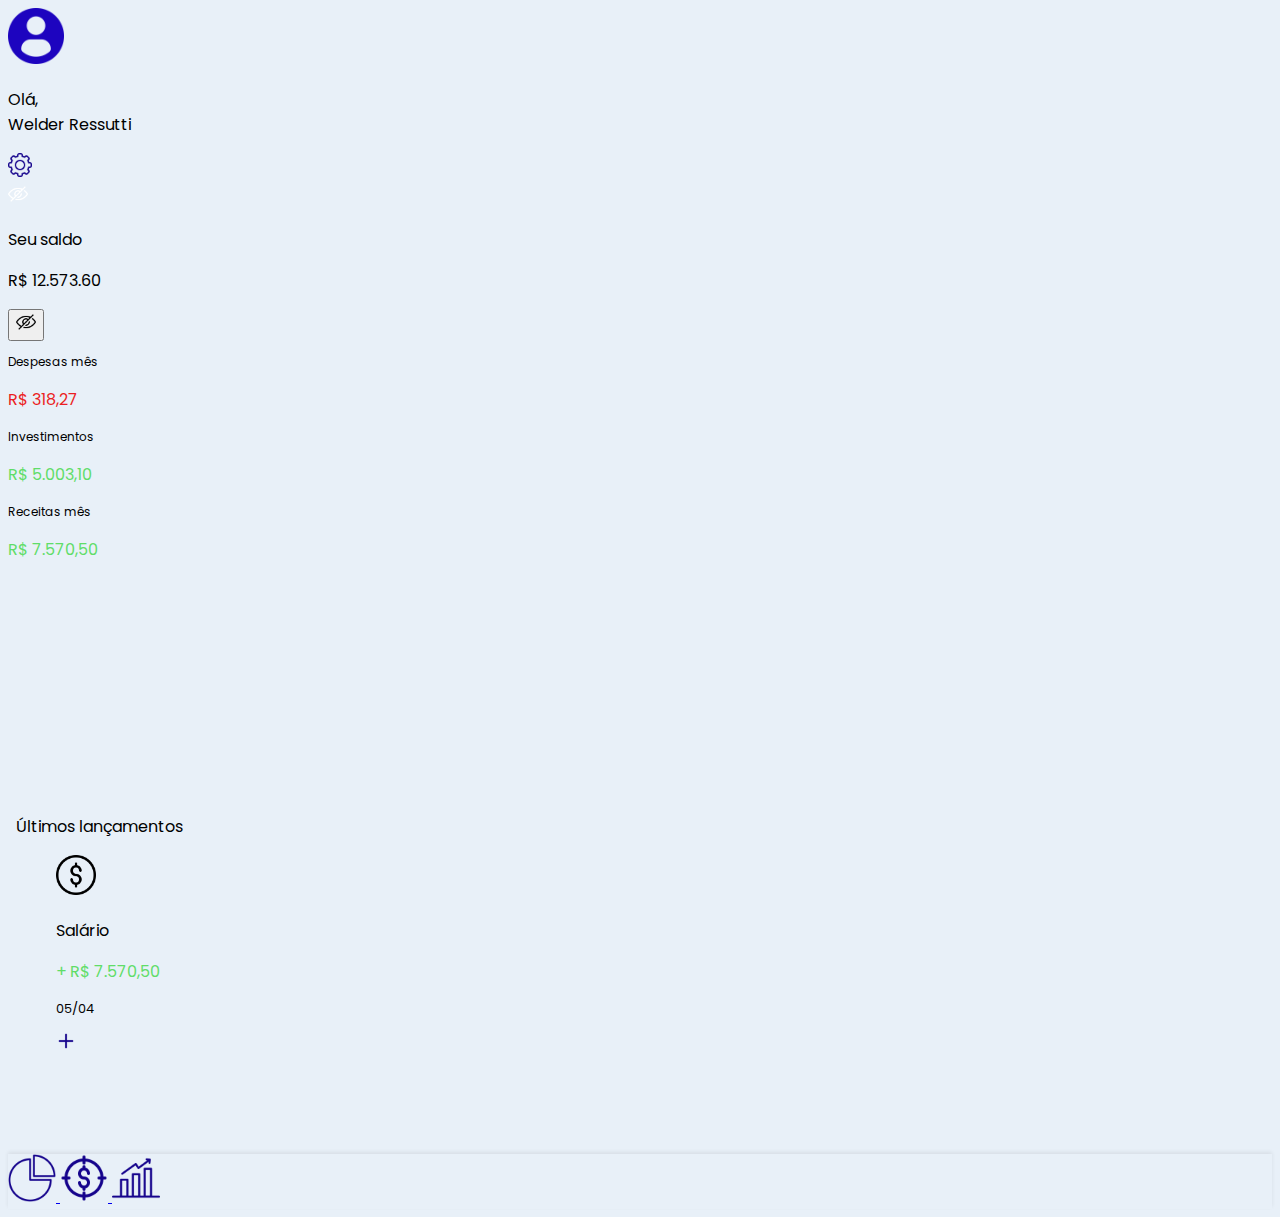
==== pages/main.html @ 06e028e5 "Footer ddedvelopment" ====
<!DOCTYPE html>
<html lang="pt-br">
<head>
    <meta charset="UTF-8">
    <meta name="viewport" content="width=device-width, initial-scale=1.0">
    <title>DeedsCash</title>
        
    <!-- Google Fonts -->
    <link rel="preconnect" href="https://fonts.googleapis.com">
    <link rel="preconnect" href="https://fonts.gstatic.com" crossorigin>
    <link href="https://fonts.googleapis.com/css2?family=Poppins:wght@100;200;300;400;500;600;700;800;900&display=swap"rel="stylesheet">
    
    <!-- Font Awesome -->
    <link rel="stylesheet" href="https://cdnjs.cloudflare.com/ajax/libs/font-awesome/6.4.0/css/all.min.css" integrity="sha512-iecdLmaskl7CVkqkXNQ/ZH/XLlvWZOJyj7Yy7tcenmpD1ypASozpmT/E0iPtmFIB46ZmdtAc9eNBvH0H/ZpiBw==" crossorigin="anonymous" referrerpolicy="no-referrer" />
    
    <!-- Bootstrap CSS -->
    <link href="https://cdn.jsdelivr.net/npm/bootstrap@5.3.0/dist/css/bootstrap.min.css" rel="stylesheet" integrity="sha384-9ndCyUaIbzAi2FUVXJi0CjmCapSmO7SnpJef0486qhLnuZ2cdeRhO02iuK6FUUVM" crossorigin="anonymous">

    <!-- My CSS -->
    <link rel="stylesheet" href="../css/root-classes.css">
    <link rel="stylesheet" href="../css/main-style.css">
</head>

<body class="bg-my-white-1">
    <header class="fixed-top bg-white p-4 rounded-bottom-4 shadow-sm">
        <section class="d-flex justify-content-between mb-3">
            <div class="d-flex align-items-center">
                <img class="me-2 profile-icon" src="../images/icons/profile.png" alt="Ícone de perfil">

                <p class="m-0 fw-medium">Olá, <br>Welder Ressutti</p>
            </div>

            <div>
                <img class="settings-icon" src="../images/icons/settings.png" alt="Ícone de configurações">
            </div>
        </section>

        <section class="d-flex justify-content-center align-items-center mb-3">
            <img class="hide-icon" src="../images/icons/hide-invisible.png" alt="Ícone para esconder valores (invisível)">

            <div class="mx-2 text-center">
                <p class="m-0 lh-sm opacity-50">Seu saldo</p>
                <p class="m-0 lh-sm fs-1 fw-semibold">R$ 12.573.60</p>
            </div>

            <button class="btn btn-link mt-3 p-0 border-0">
                <img class="hide-icon" src="../images/icons/hide.png" alt="Ícone para esconder valores">
            </button>
        </section>

        <section class="d-flex justify-content-evenly">
            <div class="container p-0 text-center">
                <p class="summary-size m-0 fw-medium">Despesas mês</p>
                <p class="m-0 fw-medium txt-my-red-1">R$ 318,27</p>
            </div>

            <div class="container p-0 border-start border-end text-center">
                <p class="summary-size m-0 fw-medium">Investimentos</p>
                <p class="m-0 fw-medium txt-my-green-1">R$ 5.003,10</p>
            </div>

            <div class="container p-0 text-center">
                <p class="summary-size m-0 fw-medium">Receitas mês</p>
                <p class="m-0 fw-medium txt-my-green-1">R$ 7.570,50</p>
            </div>
        </section>
    </header>

    <main class="main-margin">
        <p class="m-0 opacity-50">Últimos lançamentos</p>

        <ul class="list-group bg-white px-3 shadow-sm">
            <li>
                <div class="d-flex justify-content-between py-3 border-bottom">
                    <div class="d-flex align-items-center">
                        <img class="me-3 expenses-icons" src="../images/icons/dollar.png" alt="Ícone de cifrão">

                        <div>
                            <p class="m-0 fw-medium lh-sm">Salário</p>
                            <p class="m-0 fw-medium lh-sm txt-my-green-1">+ R$ 7.570,50</p>
                        </div>
                    </div>

                    <div class="d-flex align-items-center container-add-icon">
                        <p class="m-0 fw-light">05/04</p>
                        <img class="ms-4" src="../images/icons/add.png" alt="Ícone de adicionar">
                    </div>
                </div>
            </li>
        </ul>
    </main>

    <footer>
        <nav class="fixed-bottom navbar justify-content-evenly p-3 bg-white rounded-top-4">
            <a href="#">
                <img class="nav-icons" src="../images/icons/pie-chart.png" alt="Ícone de despesa financeira">
            </a>

            <a href="#">
                <img class="nav-icons" src="../images/icons/target.png" alt="Ícone de objetivo financeiro">
            </a>

            <a href="#">
                <img class="nav-icons" src="../images/icons/statistic.png" alt="Ícone de investimento">
            </a>
        </nav>
    </footer>

    <!-- JS Bootstrap -->
    <script src="https://cdn.jsdelivr.net/npm/bootstrap@5.3.0/dist/js/bootstrap.bundle.min.js" integrity="sha384-geWF76RCwLtnZ8qwWowPQNguL3RmwHVBC9FhGdlKrxdiJJigb/j/68SIy3Te4Bkz" crossorigin="anonymous"></script>
</body>
</html>
---- css/root-classes.css ----
* {
    font-family: 'Poppins', sans-serif;
    list-style-type: none;
}

:root {
    --blue-1: #15038C;
    --blue-2: #1D04BF;
    --blue-3: #2E34A6;
    --blue-4: #04D9D9;
    --grey-1: #CEE1F2;
    --white-1: #E8F0F8;
    --red-1: #EB1E23;
    --green-1: #60DD68;
}

.bg-my-blue-1 {
    background-color: var(--blue-1);
}

.bg-my-blue-2 {
    background-color: var(--blue-2);
}

.bg-my-blue-3 {
    background-color: var(--blue-3);
}

.bg-my-blue-4 {
    background-color: var(--blue-4);
}

.bg-my-grey-1 {
    background-color: var(--grey-1);
}

.bg-my-white-1 {
    background-color: var(--white-1);
}

.txt-my-blue-1 {
    color: var(--blue-1);
}

.txt-my-blue-2 {
    color: var(--blue-2);
}

.txt-my-blue-3 {
    color: var(--blue-3);
}

.txt-my-blue-4 {
    color: var(--blue-4);
}

.txt-my-grey-1 {
    color: var(--grey-1);;
}

.txt-my-white-1 {
    color: var(--white-1);
}

.txt-my-red-1 {
    color: var(--red-1);
}

.txt-my-green-1 {
    color: var(--green-1);
}

.border-my-blue-3 {
    border-color: var(--blue-3);
}
---- css/main-style.css ----
.profile-icon {
    width: 3.5rem;
}

.settings-icon {
    width: 1.5rem;
}

.hide-icon {
    width: 1.25rem;
}

.summary-size {
    font-size: .75rem;
}

.main-margin {
    margin: 15.75rem .5rem 6rem;
}

.expenses-icons {
    width: 2.5rem;
}

.container-add-icon > p {
    font-size: .8rem;
}

.container-add-icon > img {
    width: 1.25rem;
}

footer > nav {
    box-shadow: 0 -0.125rem .25rem rgba(0,0,0,.075);
}

.nav-icons {
    width: 3rem;
}
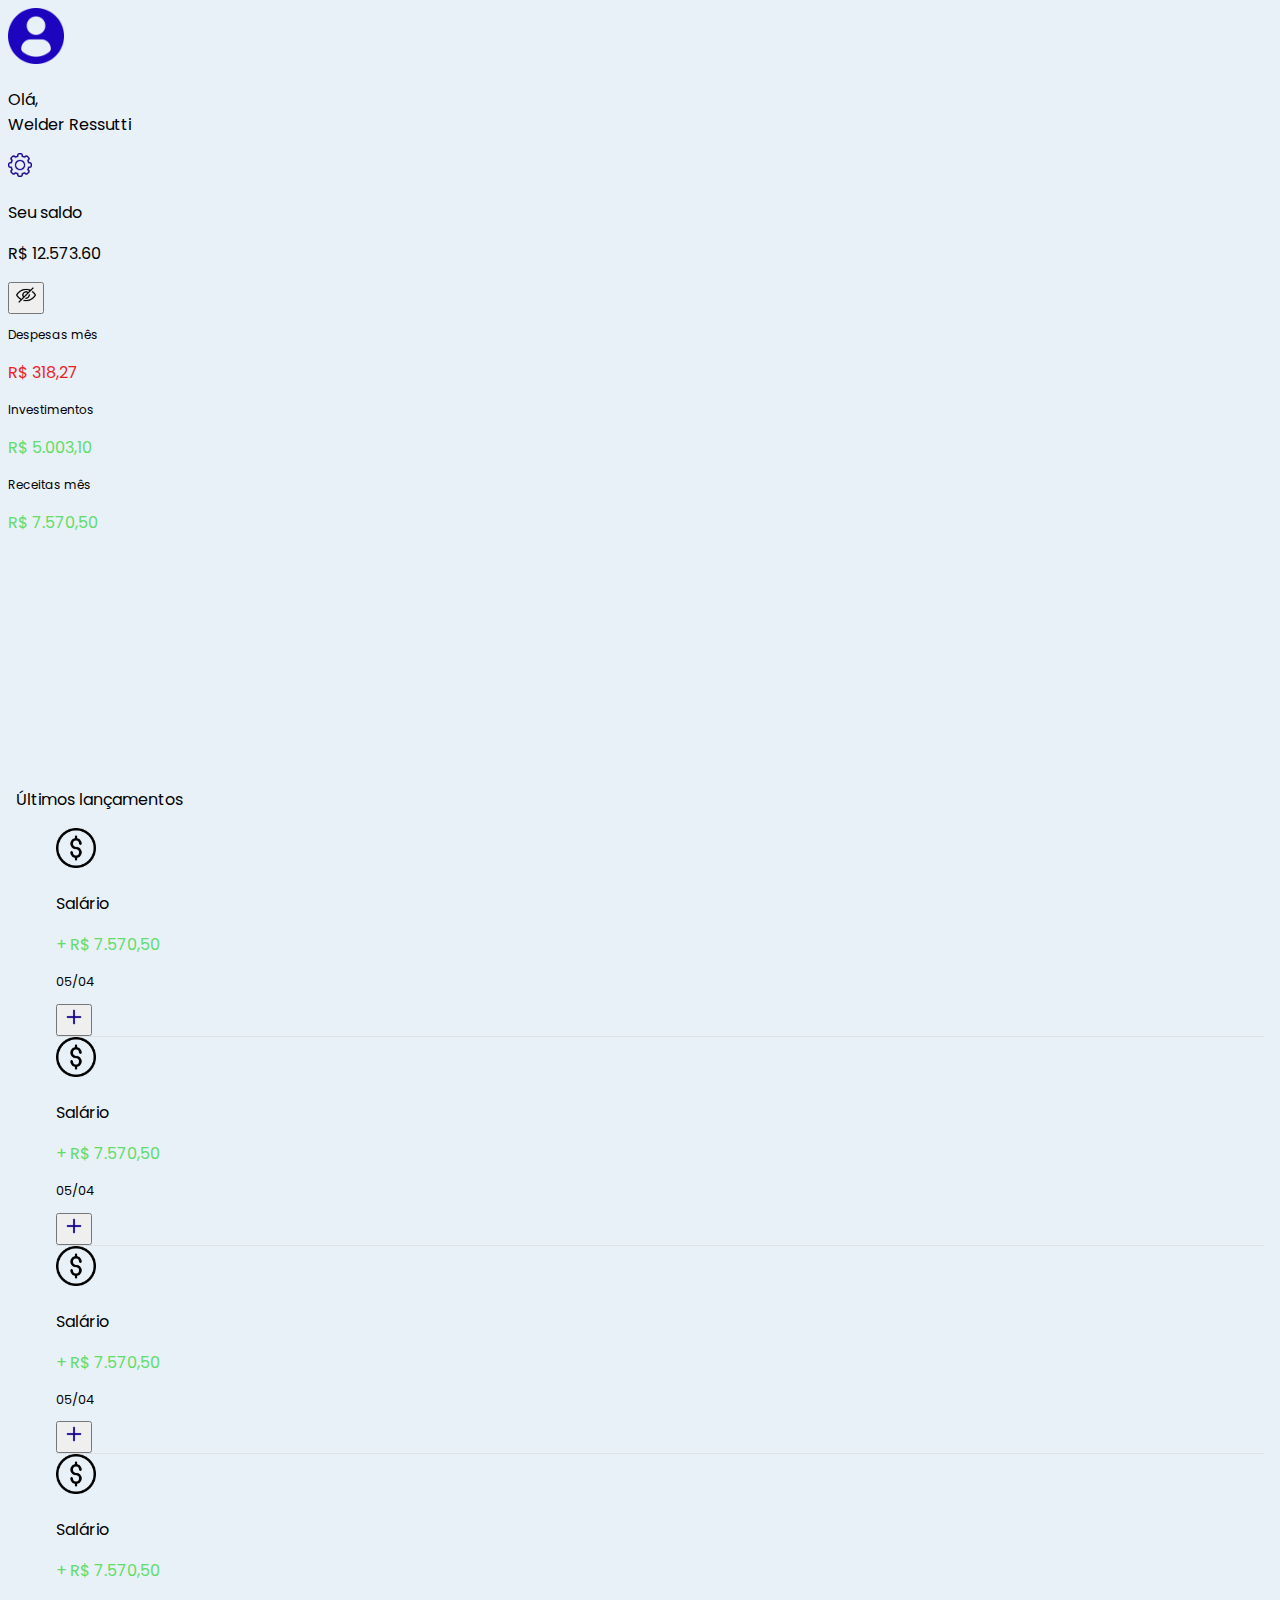
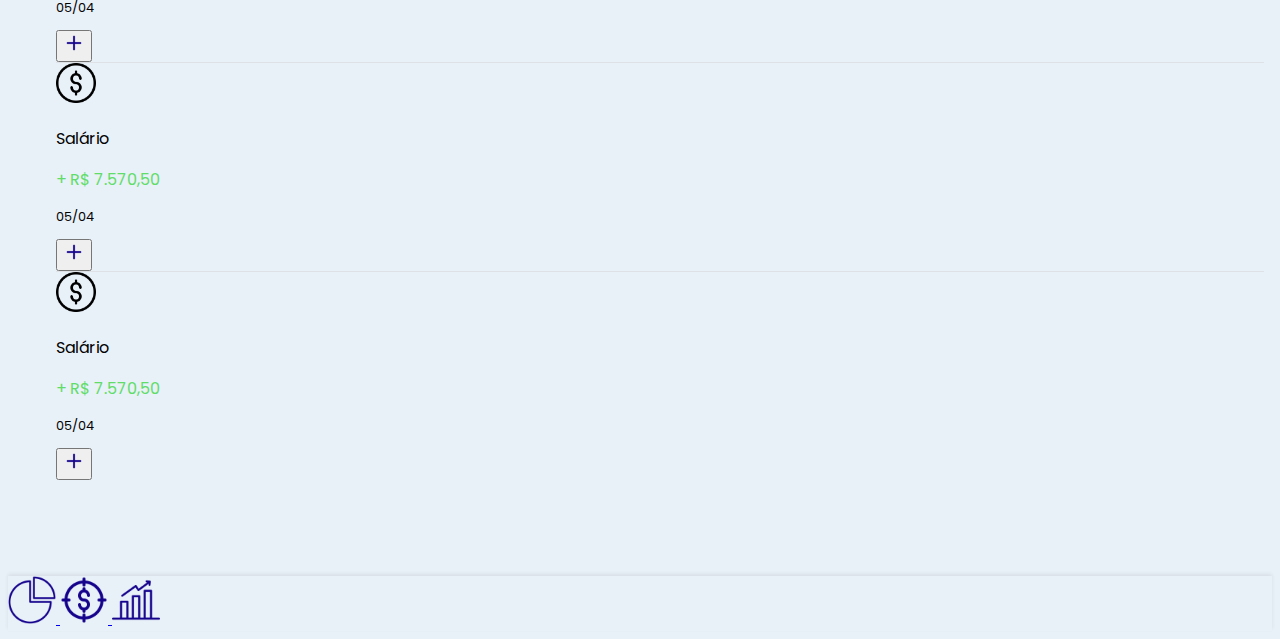
==== commit 40406e82: "Main page done" ====
--- a/pages/main.html
+++ b/pages/main.html
@@ -31,12 +31,14 @@
             </div>
 
             <div>
-                <img class="settings-icon" src="../images/icons/settings.png" alt="Ícone de configurações">
+                <a href="#">
+                    <img class="settings-icon" src="../images/icons/settings.png" alt="Ícone de configurações">
+                </a>
             </div>
         </section>
 
         <section class="d-flex justify-content-center align-items-center mb-3">
-            <img class="hide-icon" src="../images/icons/hide-invisible.png" alt="Ícone para esconder valores (invisível)">
+            <div class="invisible-div"></div>
 
             <div class="mx-2 text-center">
                 <p class="m-0 lh-sm opacity-50">Seu saldo</p>
@@ -70,20 +72,128 @@
         <p class="m-0 opacity-50">Últimos lançamentos</p>
 
         <ul class="list-group bg-white px-3 shadow-sm">
-            <li>
-                <div class="d-flex justify-content-between py-3 border-bottom">
-                    <div class="d-flex align-items-center">
-                        <img class="me-3 expenses-icons" src="../images/icons/dollar.png" alt="Ícone de cifrão">
-
-                        <div>
-                            <p class="m-0 fw-medium lh-sm">Salário</p>
-                            <p class="m-0 fw-medium lh-sm txt-my-green-1">+ R$ 7.570,50</p>
-                        </div>
-                    </div>
-
-                    <div class="d-flex align-items-center container-add-icon">
-                        <p class="m-0 fw-light">05/04</p>
-                        <img class="ms-4" src="../images/icons/add.png" alt="Ícone de adicionar">
+            <li class="expenses-border-bottom">
+                <div class="d-flex justify-content-between py-3">
+                    <div class="d-flex align-items-center">
+                        <img class="me-3 expenses-icons" src="../images/icons/dollar.png" alt="Ícone de cifrão">
+
+                        <div>
+                            <p class="m-0 fw-medium lh-sm">Salário</p>
+                            <p class="m-0 fw-medium lh-sm txt-my-green-1">+ R$ 7.570,50</p>
+                        </div>
+                    </div>
+
+                    <div class="d-flex align-items-center">
+                        <p class="m-0 fw-light date-font-size">05/04</p>
+
+                        <button class="btn btn-link p-0 border-0">
+                            <img class="ms-4 plus-icon" src="../images/icons/add.png" alt="Ícone de adicionar">
+                        </button>
+                    </div>
+                </div>
+            </li>
+
+            <li class="expenses-border-bottom">
+                <div class="d-flex justify-content-between py-3">
+                    <div class="d-flex align-items-center">
+                        <img class="me-3 expenses-icons" src="../images/icons/dollar.png" alt="Ícone de cifrão">
+
+                        <div>
+                            <p class="m-0 fw-medium lh-sm">Salário</p>
+                            <p class="m-0 fw-medium lh-sm txt-my-green-1">+ R$ 7.570,50</p>
+                        </div>
+                    </div>
+
+                    <div class="d-flex align-items-center">
+                        <p class="m-0 fw-light date-font-size">05/04</p>
+
+                        <button class="btn btn-link p-0 border-0">
+                            <img class="ms-4 plus-icon" src="../images/icons/add.png" alt="Ícone de adicionar">
+                        </button>
+                    </div>
+                </div>
+            </li>
+
+            <li class="expenses-border-bottom">
+                <div class="d-flex justify-content-between py-3">
+                    <div class="d-flex align-items-center">
+                        <img class="me-3 expenses-icons" src="../images/icons/dollar.png" alt="Ícone de cifrão">
+
+                        <div>
+                            <p class="m-0 fw-medium lh-sm">Salário</p>
+                            <p class="m-0 fw-medium lh-sm txt-my-green-1">+ R$ 7.570,50</p>
+                        </div>
+                    </div>
+
+                    <div class="d-flex align-items-center">
+                        <p class="m-0 fw-light date-font-size">05/04</p>
+
+                        <button class="btn btn-link p-0 border-0">
+                            <img class="ms-4 plus-icon" src="../images/icons/add.png" alt="Ícone de adicionar">
+                        </button>
+                    </div>
+                </div>
+            </li>
+
+            <li class="expenses-border-bottom">
+                <div class="d-flex justify-content-between py-3">
+                    <div class="d-flex align-items-center">
+                        <img class="me-3 expenses-icons" src="../images/icons/dollar.png" alt="Ícone de cifrão">
+
+                        <div>
+                            <p class="m-0 fw-medium lh-sm">Salário</p>
+                            <p class="m-0 fw-medium lh-sm txt-my-green-1">+ R$ 7.570,50</p>
+                        </div>
+                    </div>
+
+                    <div class="d-flex align-items-center">
+                        <p class="m-0 fw-light date-font-size">05/04</p>
+
+                        <button class="btn btn-link p-0 border-0">
+                            <img class="ms-4 plus-icon" src="../images/icons/add.png" alt="Ícone de adicionar">
+                        </button>
+                    </div>
+                </div>
+            </li>
+
+            <li class="expenses-border-bottom">
+                <div class="d-flex justify-content-between py-3">
+                    <div class="d-flex align-items-center">
+                        <img class="me-3 expenses-icons" src="../images/icons/dollar.png" alt="Ícone de cifrão">
+
+                        <div>
+                            <p class="m-0 fw-medium lh-sm">Salário</p>
+                            <p class="m-0 fw-medium lh-sm txt-my-green-1">+ R$ 7.570,50</p>
+                        </div>
+                    </div>
+
+                    <div class="d-flex align-items-center">
+                        <p class="m-0 fw-light date-font-size">05/04</p>
+
+                        <button class="btn btn-link p-0 border-0">
+                            <img class="ms-4 plus-icon" src="../images/icons/add.png" alt="Ícone de adicionar">
+                        </button>
+                    </div>
+                </div>
+            </li>
+
+            <li class="expenses-border-bottom">
+                <div class="d-flex justify-content-between py-3">
+                    <div class="d-flex align-items-center">
+                        <img class="me-3 expenses-icons" src="../images/icons/dollar.png" alt="Ícone de cifrão">
+
+                        <div>
+                            <p class="m-0 fw-medium lh-sm">Salário</p>
+                            <p class="m-0 fw-medium lh-sm txt-my-green-1">+ R$ 7.570,50</p>
+                        </div>
+                    </div>
+
+                    <div class="d-flex align-items-center">
+                        <p class="m-0 fw-light date-font-size">05/04</p>
+
+                        <button class="btn btn-link p-0 border-0">
+                            <img class="ms-4 plus-icon" src="../images/icons/add.png" alt="Ícone de adicionar">
+                        </button>
                     </div>
                 </div>
             </li>
--- a/css/main-style.css
+++ b/css/main-style.css
@@ -6,6 +6,7 @@
     width: 1.5rem;
 }
 
+.invisible-div,
 .hide-icon {
     width: 1.25rem;
 }
@@ -22,12 +23,20 @@
     width: 2.5rem;
 }
 
-.container-add-icon > p {
+.date-font-size {
     font-size: .8rem;
 }
 
-.container-add-icon > img {
+.plus-icon {
     width: 1.25rem;
+}
+
+.expenses-border-bottom {
+    border-bottom: rgb(222, 226, 230) solid 0.042rem;
+}
+
+.expenses-border-bottom:last-child {
+    border-bottom: none;
 }
 
 footer > nav {
@@ -37,3 +46,11 @@
 .nav-icons {
     width: 3rem;
 }
+
+.settings-icon:hover,
+.hide-icon:hover,
+.plus-icon:hover,
+.nav-icons:hover {
+    transform: scale(1.25);
+    transition: 0.5s;
+}
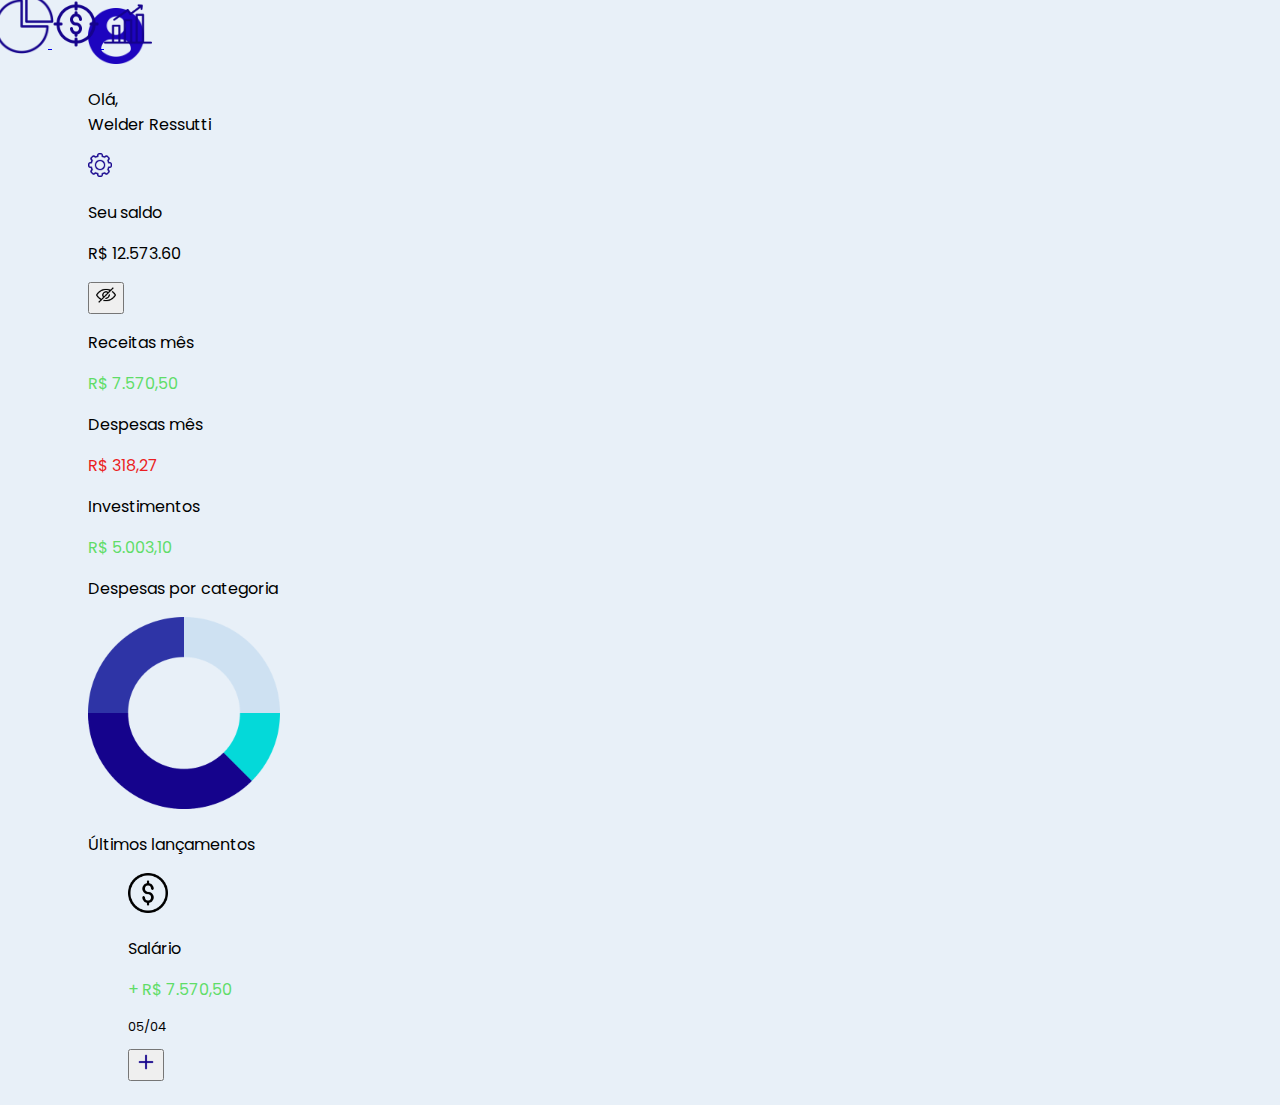
==== commit ee71757f: "Desktop layout of main page" ====
--- a/pages/main.html
+++ b/pages/main.html
@@ -22,199 +22,296 @@
 </head>
 
 <body class="bg-my-white-1">
-    <header class="fixed-top bg-white p-4 rounded-bottom-4 shadow-sm">
-        <section class="d-flex justify-content-between mb-3">
-            <div class="d-flex align-items-center">
-                <img class="me-2 profile-icon" src="../images/icons/profile.png" alt="Ícone de perfil">
-
-                <p class="m-0 fw-medium">Olá, <br>Welder Ressutti</p>
-            </div>
-
-            <div>
-                <a href="#">
-                    <img class="settings-icon" src="../images/icons/settings.png" alt="Ícone de configurações">
-                </a>
-            </div>
+    <div class="mobile-layout">
+        <header class="fixed-top bg-white p-4 rounded-bottom-4 shadow-sm">
+            <section class="d-flex justify-content-between mb-3">
+                <div class="d-flex align-items-center">
+                    <img class="me-2 profile-icon" src="../images/icons/profile.png" alt="Ícone de perfil">
+                    <p class="m-0 fw-medium">Olá, <br>Welder Ressutti</p>
+                </div>
+                <div>
+                    <a href="#">
+                        <img class="settings-icon" src="../images/icons/settings.png" alt="Ícone de configurações">
+                    </a>
+                </div>
+            </section>
+            <section class="d-flex justify-content-center align-items-center mb-3">
+                <div class="invisible-div"></div>
+                <div class="mx-2 text-center">
+                    <p class="m-0 lh-sm opacity-50">Seu saldo</p>
+                    <p class="m-0 lh-sm fs-1 fw-semibold">R$ 12.573.60</p>
+                </div>
+                <button class="btn btn-link mt-3 p-0 border-0">
+                    <img class="hide-icon" src="../images/icons/hide.png" alt="Ícone para esconder valores">
+                </button>
+            </section>
+            <section class="d-flex justify-content-evenly">
+                <div class="container p-0 text-center">
+                    <p class="summary-size m-0 fw-medium">Despesas mês</p>
+                    <p class="m-0 fw-medium txt-my-red-1">R$ 318,27</p>
+                </div>
+                <div class="container p-0 border-start border-end text-center">
+                    <p class="summary-size m-0 fw-medium">Investimentos</p>
+                    <p class="m-0 fw-medium txt-my-green-1">R$ 5.003,10</p>
+                </div>
+                <div class="container p-0 text-center">
+                    <p class="summary-size m-0 fw-medium">Receitas mês</p>
+                    <p class="m-0 fw-medium txt-my-green-1">R$ 7.570,50</p>
+                </div>
+            </section>
+        </header>
+
+        <main class="main-margin">
+            <p class="m-0 opacity-50">Últimos lançamentos</p>
+            <ul class="list-group bg-white px-3 shadow-sm">
+                <li class="expenses-border-bottom">
+                    <div class="d-flex justify-content-between py-3">
+                        <div class="d-flex align-items-center">
+                            <img class="me-3 expenses-icons" src="../images/icons/dollar.png" alt="Ícone de cifrão">
+                            <div>
+                                <p class="m-0 fw-medium lh-sm">Salário</p>
+                                <p class="m-0 fw-medium lh-sm txt-my-green-1">+ R$ 7.570,50</p>
+                            </div>
+                        </div>
+                        <div class="d-flex align-items-center">
+                            <p class="m-0 fw-light date-font-size">05/04</p>
+                            <button class="btn btn-link p-0 border-0">
+                                <img class="ms-4 plus-icon" src="../images/icons/add.png" alt="Ícone de adicionar">
+                            </button>
+                        </div>
+                    </div>
+                </li>
+                <li class="expenses-border-bottom">
+                    <div class="d-flex justify-content-between py-3">
+                        <div class="d-flex align-items-center">
+                            <img class="me-3 expenses-icons" src="../images/icons/bag.png" alt="Ícone de cifrão">
+                            <div>
+                                <p class="m-0 fw-medium lh-sm">Mercado</p>
+                                <p class="m-0 fw-medium lh-sm txt-my-red-1">- R$ 318,27</p>
+                            </div>
+                        </div>
+                        <div class="d-flex align-items-center">
+                            <p class="m-0 fw-light date-font-size">02/04</p>
+                            <button class="btn btn-link p-0 border-0">
+                                <img class="ms-4 plus-icon" src="../images/icons/add.png" alt="Ícone de adicionar">
+                            </button>
+                        </div>
+                    </div>
+                </li>
+                <li class="expenses-border-bottom">
+                    <div class="d-flex justify-content-between py-3">
+                        <div class="d-flex align-items-center">
+                            <img class="me-3 expenses-icons" src="../images/icons/aid.png" alt="Ícone de cifrão">
+                            <div>
+                                <p class="m-0 fw-medium lh-sm">Farmácia</p>
+                                <p class="m-0 fw-medium lh-sm txt-my-red-1">- R$ 214,88</p>
+                            </div>
+                        </div>
+                        <div class="d-flex align-items-center">
+                            <p class="m-0 fw-light date-font-size">28/03</p>
+                            <button class="btn btn-link p-0 border-0">
+                                <img class="ms-4 plus-icon" src="../images/icons/add.png" alt="Ícone de adicionar">
+                            </button>
+                        </div>
+                    </div>
+                </li>
+                <li class="expenses-border-bottom">
+                    <div class="d-flex justify-content-between py-3">
+                        <div class="d-flex align-items-center">
+                            <img class="me-3 expenses-icons" src="../images/icons/gas.png" alt="Ícone de cifrão">
+                            <div>
+                                <p class="m-0 fw-medium lh-sm">Gasolina</p>
+                                <p class="m-0 fw-medium lh-sm txt-my-red-1">- R$ 200,00</p>
+                            </div>
+                        </div>
+                        <div class="d-flex align-items-center">
+                            <p class="m-0 fw-light date-font-size">28/03</p>
+                            <button class="btn btn-link p-0 border-0">
+                                <img class="ms-4 plus-icon" src="../images/icons/add.png" alt="Ícone de adicionar">
+                            </button>
+                        </div>
+                    </div>
+                </li>
+                <li class="expenses-border-bottom">
+                    <div class="d-flex justify-content-between py-3">
+                        <div class="d-flex align-items-center">
+                            <img class="me-3 expenses-icons" src="../images/icons/dollar.png" alt="Ícone de cifrão">
+                            <div>
+                                <p class="m-0 fw-medium lh-sm">Salário</p>
+                                <p class="m-0 fw-medium lh-sm txt-my-green-1">+ R$ 7.570,50</p>
+                            </div>
+                        </div>
+                        <div class="d-flex align-items-center">
+                            <p class="m-0 fw-light date-font-size">05/03</p>
+                            <button class="btn btn-link p-0 border-0">
+                                <img class="ms-4 plus-icon" src="../images/icons/add.png" alt="Ícone de adicionar">
+                            </button>
+                        </div>
+                    </div>
+                </li>
+                <li class="expenses-border-bottom">
+                    <div class="d-flex justify-content-between py-3">
+                        <div class="d-flex align-items-center">
+                            <img class="me-3 expenses-icons" src="../images/icons/bag.png" alt="Ícone de cifrão">
+                            <div>
+                                <p class="m-0 fw-medium lh-sm">Mercado</p>
+                                <p class="m-0 fw-medium lh-sm txt-my-red-1">- R$ 318,27</p>
+                            </div>
+                        </div>
+                        <div class="d-flex align-items-center">
+                            <p class="m-0 fw-light date-font-size">02/03</p>
+                            <button class="btn btn-link p-0 border-0">
+                                <img class="ms-4 plus-icon" src="../images/icons/add.png" alt="Ícone de adicionar">
+                            </button>
+                        </div>
+                    </div>
+                </li>
+                <li class="expenses-border-bottom">
+                    <div class="d-flex justify-content-between py-3">
+                        <div class="d-flex align-items-center">
+                            <img class="me-3 expenses-icons" src="../images/icons/aid.png" alt="Ícone de cifrão">
+                            <div>
+                                <p class="m-0 fw-medium lh-sm">Farmácia</p>
+                                <p class="m-0 fw-medium lh-sm txt-my-red-1">- R$ 214,88</p>
+                            </div>
+                        </div>
+                        <div class="d-flex align-items-center">
+                            <p class="m-0 fw-light date-font-size">28/02</p>
+                            <button class="btn btn-link p-0 border-0">
+                                <img class="ms-4 plus-icon" src="../images/icons/add.png" alt="Ícone de adicionar">
+                            </button>
+                        </div>
+                    </div>
+                </li>
+                <li class="expenses-border-bottom">
+                    <div class="d-flex justify-content-between py-3">
+                        <div class="d-flex align-items-center">
+                            <img class="me-3 expenses-icons" src="../images/icons/gas.png" alt="Ícone de cifrão">
+                            <div>
+                                <p class="m-0 fw-medium lh-sm">Gasolina</p>
+                                <p class="m-0 fw-medium lh-sm txt-my-red-1">- R$ 200,00</p>
+                            </div>
+                        </div>
+                        <div class="d-flex align-items-center">
+                            <p class="m-0 fw-light date-font-size">28/02</p>
+                            <button class="btn btn-link p-0 border-0">
+                                <img class="ms-4 plus-icon" src="../images/icons/add.png" alt="Ícone de adicionar">
+                            </button>
+                        </div>
+                    </div>
+                </li>
+            </ul>
+        </main>
+
+        <footer>
+            <nav class="fixed-bottom navbar justify-content-evenly p-3 bg-white rounded-top-4">
+                <a href="#">
+                    <img class="nav-icons" src="../images/icons/pie-chart.png" alt="Ícone de despesa financeira">
+                </a>
+                <a href="#">
+                    <img class="nav-icons" src="../images/icons/target.png" alt="Ícone de objetivo financeiro">
+                </a>
+                <a href="#">
+                    <img class="nav-icons" src="../images/icons/statistic.png" alt="Ícone de investimento">
+                </a>
+            </nav>
+        </footer>
+    </div>
+
+    <div class="desktop-layout">
+        <aside>
+            <nav class="navbar flex-column justify-content-evenly p-3 bg-white rounded-end-4 nav-height">
+                <a href="#">
+                    <img class="nav-icons" src="../images/icons/pie-chart.png" alt="Ícone de despesa financeira">
+                </a>
+
+                <a href="#">
+                    <img class="nav-icons" src="../images/icons/target.png" alt="Ícone de objetivo financeiro">
+                </a>
+
+                <a href="#">
+                    <img class="nav-icons" src="../images/icons/statistic.png" alt="Ícone de investimento">
+                </a>
+            </nav>
+        </aside>
+
+        <section class="container section-padding">
+            <header class="d-flex justify-content-between align-items-center mb-4 p-4 bg-white rounded-4">
+                <div class="d-flex align-items-center">
+                    <img class="me-2 profile-icon" src="../images/icons/profile.png" alt="Ícone de perfil">
+                    <p class="m-0 fw-medium">Olá, <br>Welder Ressutti</p>
+                </div>
+
+                <div>
+                    <a href="#">
+                        <img class="settings-icon" src="../images/icons/settings.png" alt="Ícone de configurações">
+                    </a>
+                </div>
+            </header>
+
+            <main>
+                <section class="d-flex justify-content-between mb-4">
+                    <div class="p-3 bg-white rounded-4">
+                        <p class="m-0 opacity-50">Seu saldo</p>
+                        <div class="d-flex">
+                            <p class="m-0 me-2 fs-4 fw-semibold">R$ 12.573.60</p>
+                            <button class="btn btn-link m-0 p-0 border-0">
+                                <img class="hide-icon" src="../images/icons/hide.png" alt="Ícone para esconder valores">
+                            </button>
+                        </div>
+                    </div>
+
+                    <div class="bg-white p-3 rounded-4">
+                        <p class="m-0 opacity-50">Receitas mês</p>
+                        <p class="m-0 fs-4 fw-semibold txt-my-green-1">R$ 7.570,50</p>
+                    </div>
+                    
+                    <div class="bg-white p-3 rounded-4">
+                        <p class="m-0 opacity-50">Despesas mês</p>
+                        <p class="m-0 fs-4 fw-semibold txt-my-red-1">R$ 318,27</p>
+                    </div>
+
+                    <div class="bg-white p-3 rounded-4">
+                        <p class="m-0 opacity-50">Investimentos</p>
+                        <p class="m-0 fs-4 fw-semibold txt-my-green-1">R$ 5.003,10</p>
+                    </div>
+                </section>
+
+                <section class="d-flex justify-content-between">
+                    <div class="me-4 chart-side">
+                        <p class="mb-2 opacity-50">Despesas por categoria</p>
+                        <div class="d-flex justify-content-center p-5 bg-white rounded-4">
+                            <img class="expenses-chart" src="../images/icons/main-chart.png" alt="Gráfico de despesas">
+                        </div>
+                    </div>
+
+                    <div class="expenses-side">
+                        <p class="mb-2 opacity-50">Últimos lançamentos</p>
+
+                        <ul class="list-group rounded-4 bg-white px-3 shadow-sm">
+                            <li class="expenses-border-bottom">
+                                <div class="d-flex justify-content-between py-3">
+                                    <div class="d-flex align-items-center">
+                                        <img class="me-3 expenses-icons" src="../images/icons/dollar.png" alt="Ícone de cifrão">
+                                        <div>
+                                            <p class="m-0 fw-medium lh-sm">Salário</p>
+                                            <p class="m-0 fw-medium lh-sm txt-my-green-1">+ R$ 7.570,50</p>
+                                        </div>
+                                    </div>
+                                    <div class="d-flex align-items-center">
+                                        <p class="m-0 fw-light date-font-size">05/04</p>
+                                        <button class="btn btn-link p-0 border-0">
+                                            <img class="ms-4 plus-icon" src="../images/icons/add.png" alt="Ícone de adicionar">
+                                        </button>
+                                    </div>
+                                </div>
+                            </li>
+                        </ul>
+                    </div>
+                </section>
+            </main>
         </section>
-
-        <section class="d-flex justify-content-center align-items-center mb-3">
-            <div class="invisible-div"></div>
-
-            <div class="mx-2 text-center">
-                <p class="m-0 lh-sm opacity-50">Seu saldo</p>
-                <p class="m-0 lh-sm fs-1 fw-semibold">R$ 12.573.60</p>
-            </div>
-
-            <button class="btn btn-link mt-3 p-0 border-0">
-                <img class="hide-icon" src="../images/icons/hide.png" alt="Ícone para esconder valores">
-            </button>
-        </section>
-
-        <section class="d-flex justify-content-evenly">
-            <div class="container p-0 text-center">
-                <p class="summary-size m-0 fw-medium">Despesas mês</p>
-                <p class="m-0 fw-medium txt-my-red-1">R$ 318,27</p>
-            </div>
-
-            <div class="container p-0 border-start border-end text-center">
-                <p class="summary-size m-0 fw-medium">Investimentos</p>
-                <p class="m-0 fw-medium txt-my-green-1">R$ 5.003,10</p>
-            </div>
-
-            <div class="container p-0 text-center">
-                <p class="summary-size m-0 fw-medium">Receitas mês</p>
-                <p class="m-0 fw-medium txt-my-green-1">R$ 7.570,50</p>
-            </div>
-        </section>
-    </header>
-
-    <main class="main-margin">
-        <p class="m-0 opacity-50">Últimos lançamentos</p>
-
-        <ul class="list-group bg-white px-3 shadow-sm">
-            <li class="expenses-border-bottom">
-                <div class="d-flex justify-content-between py-3">
-                    <div class="d-flex align-items-center">
-                        <img class="me-3 expenses-icons" src="../images/icons/dollar.png" alt="Ícone de cifrão">
-
-                        <div>
-                            <p class="m-0 fw-medium lh-sm">Salário</p>
-                            <p class="m-0 fw-medium lh-sm txt-my-green-1">+ R$ 7.570,50</p>
-                        </div>
-                    </div>
-
-                    <div class="d-flex align-items-center">
-                        <p class="m-0 fw-light date-font-size">05/04</p>
-
-                        <button class="btn btn-link p-0 border-0">
-                            <img class="ms-4 plus-icon" src="../images/icons/add.png" alt="Ícone de adicionar">
-                        </button>
-                    </div>
-                </div>
-            </li>
-
-            <li class="expenses-border-bottom">
-                <div class="d-flex justify-content-between py-3">
-                    <div class="d-flex align-items-center">
-                        <img class="me-3 expenses-icons" src="../images/icons/dollar.png" alt="Ícone de cifrão">
-
-                        <div>
-                            <p class="m-0 fw-medium lh-sm">Salário</p>
-                            <p class="m-0 fw-medium lh-sm txt-my-green-1">+ R$ 7.570,50</p>
-                        </div>
-                    </div>
-
-                    <div class="d-flex align-items-center">
-                        <p class="m-0 fw-light date-font-size">05/04</p>
-
-                        <button class="btn btn-link p-0 border-0">
-                            <img class="ms-4 plus-icon" src="../images/icons/add.png" alt="Ícone de adicionar">
-                        </button>
-                    </div>
-                </div>
-            </li>
-
-            <li class="expenses-border-bottom">
-                <div class="d-flex justify-content-between py-3">
-                    <div class="d-flex align-items-center">
-                        <img class="me-3 expenses-icons" src="../images/icons/dollar.png" alt="Ícone de cifrão">
-
-                        <div>
-                            <p class="m-0 fw-medium lh-sm">Salário</p>
-                            <p class="m-0 fw-medium lh-sm txt-my-green-1">+ R$ 7.570,50</p>
-                        </div>
-                    </div>
-
-                    <div class="d-flex align-items-center">
-                        <p class="m-0 fw-light date-font-size">05/04</p>
-
-                        <button class="btn btn-link p-0 border-0">
-                            <img class="ms-4 plus-icon" src="../images/icons/add.png" alt="Ícone de adicionar">
-                        </button>
-                    </div>
-                </div>
-            </li>
-
-            <li class="expenses-border-bottom">
-                <div class="d-flex justify-content-between py-3">
-                    <div class="d-flex align-items-center">
-                        <img class="me-3 expenses-icons" src="../images/icons/dollar.png" alt="Ícone de cifrão">
-
-                        <div>
-                            <p class="m-0 fw-medium lh-sm">Salário</p>
-                            <p class="m-0 fw-medium lh-sm txt-my-green-1">+ R$ 7.570,50</p>
-                        </div>
-                    </div>
-
-                    <div class="d-flex align-items-center">
-                        <p class="m-0 fw-light date-font-size">05/04</p>
-
-                        <button class="btn btn-link p-0 border-0">
-                            <img class="ms-4 plus-icon" src="../images/icons/add.png" alt="Ícone de adicionar">
-                        </button>
-                    </div>
-                </div>
-            </li>
-
-            <li class="expenses-border-bottom">
-                <div class="d-flex justify-content-between py-3">
-                    <div class="d-flex align-items-center">
-                        <img class="me-3 expenses-icons" src="../images/icons/dollar.png" alt="Ícone de cifrão">
-
-                        <div>
-                            <p class="m-0 fw-medium lh-sm">Salário</p>
-                            <p class="m-0 fw-medium lh-sm txt-my-green-1">+ R$ 7.570,50</p>
-                        </div>
-                    </div>
-
-                    <div class="d-flex align-items-center">
-                        <p class="m-0 fw-light date-font-size">05/04</p>
-
-                        <button class="btn btn-link p-0 border-0">
-                            <img class="ms-4 plus-icon" src="../images/icons/add.png" alt="Ícone de adicionar">
-                        </button>
-                    </div>
-                </div>
-            </li>
-
-            <li class="expenses-border-bottom">
-                <div class="d-flex justify-content-between py-3">
-                    <div class="d-flex align-items-center">
-                        <img class="me-3 expenses-icons" src="../images/icons/dollar.png" alt="Ícone de cifrão">
-
-                        <div>
-                            <p class="m-0 fw-medium lh-sm">Salário</p>
-                            <p class="m-0 fw-medium lh-sm txt-my-green-1">+ R$ 7.570,50</p>
-                        </div>
-                    </div>
-
-                    <div class="d-flex align-items-center">
-                        <p class="m-0 fw-light date-font-size">05/04</p>
-
-                        <button class="btn btn-link p-0 border-0">
-                            <img class="ms-4 plus-icon" src="../images/icons/add.png" alt="Ícone de adicionar">
-                        </button>
-                    </div>
-                </div>
-            </li>
-        </ul>
-    </main>
-
-    <footer>
-        <nav class="fixed-bottom navbar justify-content-evenly p-3 bg-white rounded-top-4">
-            <a href="#">
-                <img class="nav-icons" src="../images/icons/pie-chart.png" alt="Ícone de despesa financeira">
-            </a>
-
-            <a href="#">
-                <img class="nav-icons" src="../images/icons/target.png" alt="Ícone de objetivo financeiro">
-            </a>
-
-            <a href="#">
-                <img class="nav-icons" src="../images/icons/statistic.png" alt="Ícone de investimento">
-            </a>
-        </nav>
-    </footer>
+    </div>
 
     <!-- JS Bootstrap -->
     <script src="https://cdn.jsdelivr.net/npm/bootstrap@5.3.0/dist/js/bootstrap.bundle.min.js" integrity="sha384-geWF76RCwLtnZ8qwWowPQNguL3RmwHVBC9FhGdlKrxdiJJigb/j/68SIy3Te4Bkz" crossorigin="anonymous"></script>
--- a/css/main-style.css
+++ b/css/main-style.css
@@ -1,3 +1,7 @@
+.desktop-layout {
+    display: none;
+}
+
 .profile-icon {
     width: 3.5rem;
 }
@@ -54,3 +58,44 @@
     transform: scale(1.25);
     transition: 0.5s;
 }
+
+@media (min-width: 960px) {
+    .mobile-layout {
+        display: none;
+    }
+
+    body {
+        display: flex;
+        align-items: center;
+        min-height: 100vh;
+    }
+
+    .desktop-layout {
+        display: flex;
+        align-items: center;
+        min-width: 100vw;
+    }
+
+    .nav-height {
+        position: fixed;
+        top: 0;
+        left: 0;
+        min-height: 100vh;
+    }
+
+    .section-padding {
+        padding-left: 5rem;
+    }
+
+    .chart-side {
+        width: 50%;
+    }
+
+    .expenses-chart {
+        max-width: 75%;
+    }
+    
+    .expenses-side {
+        width: 50%;
+    }
+}
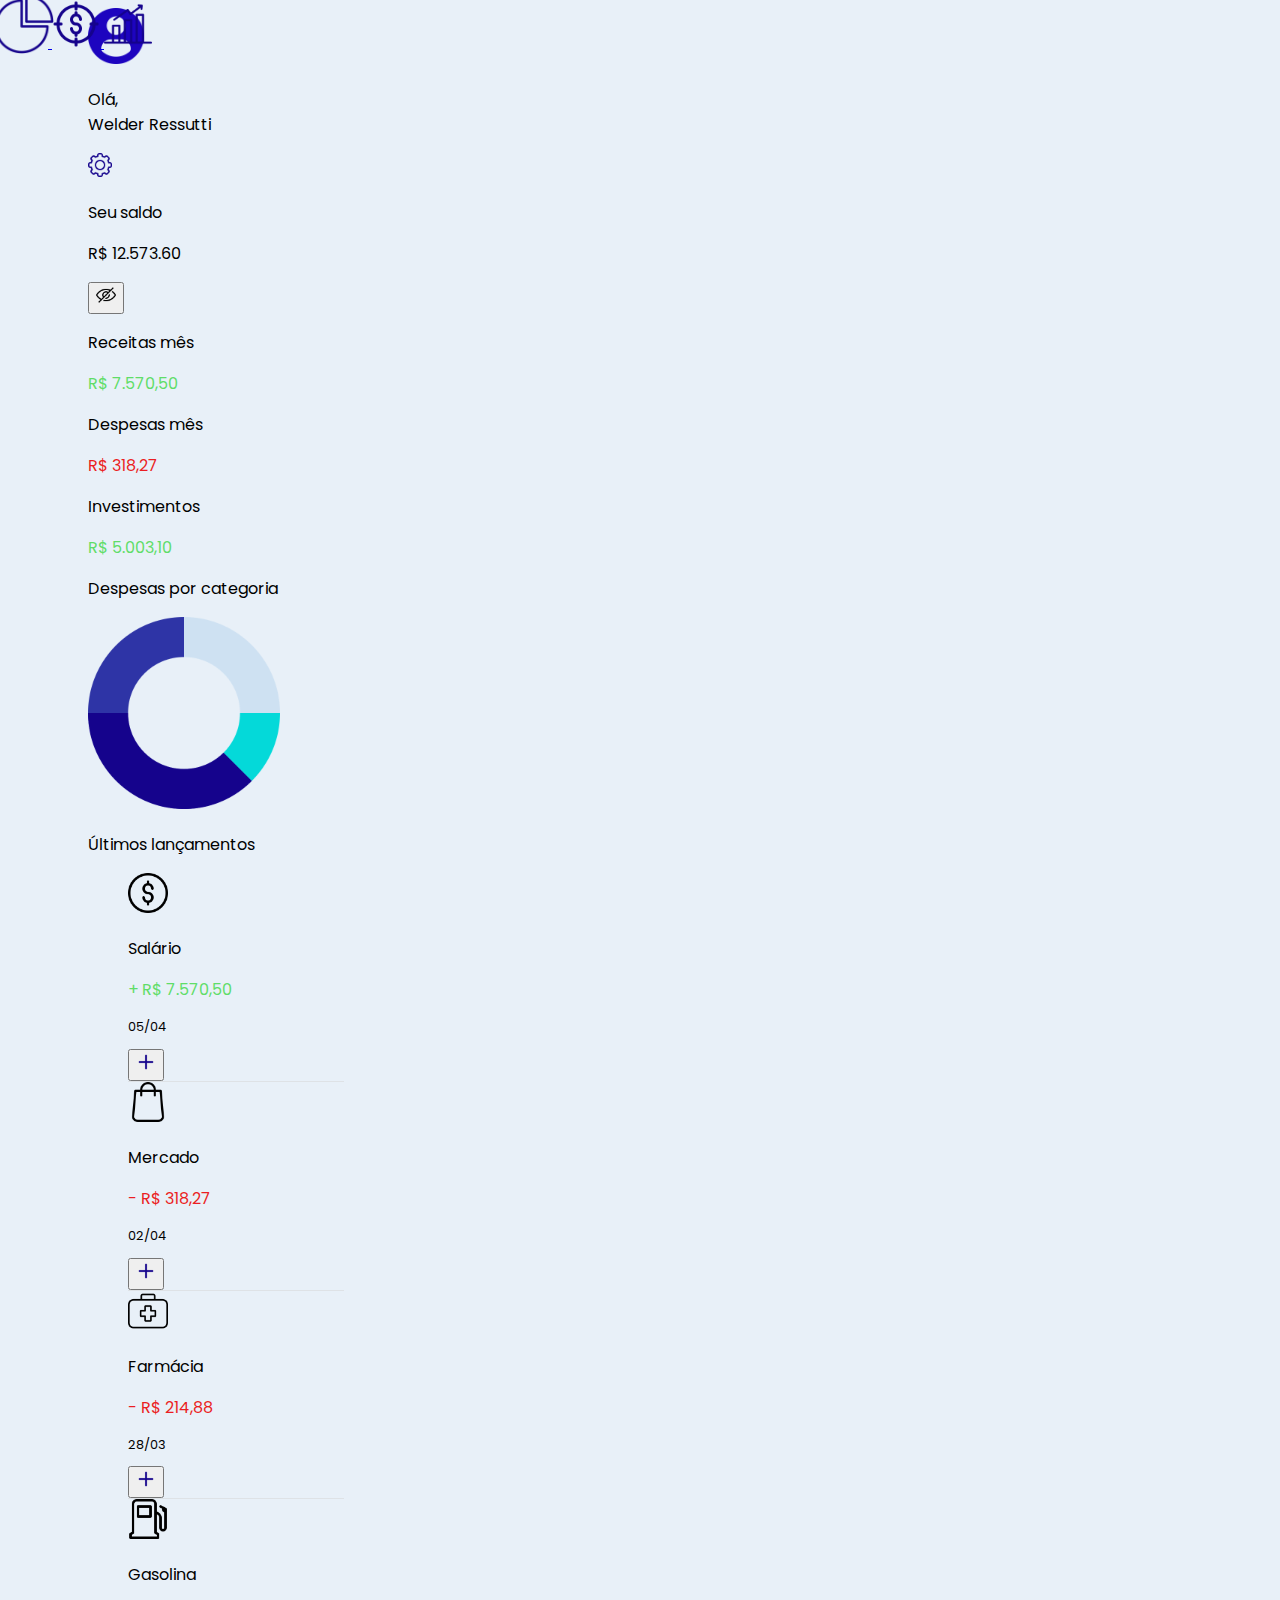
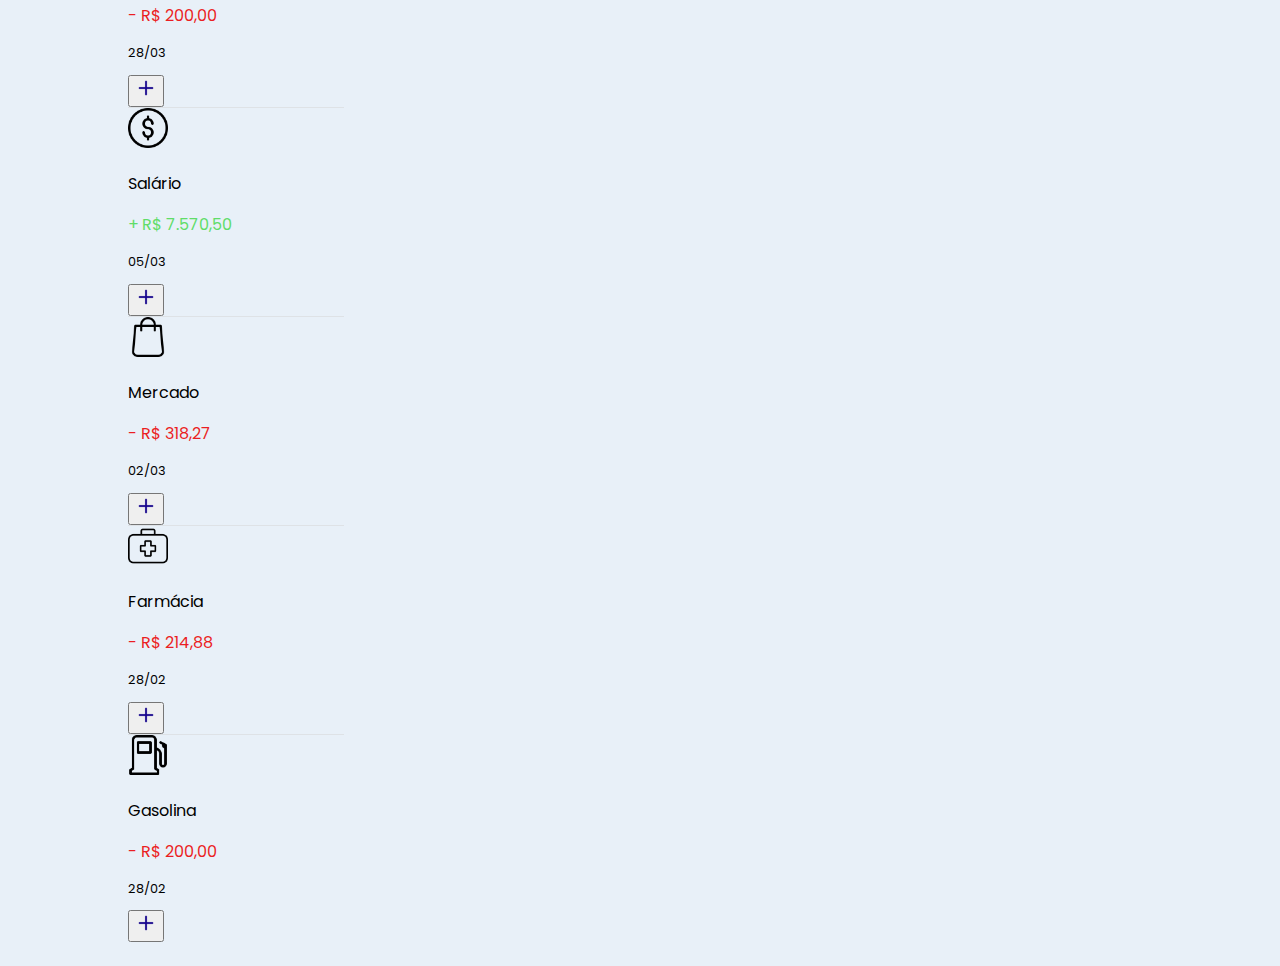
==== commit 5279f377: "Expenses items added" ====
--- a/pages/main.html
+++ b/pages/main.html
@@ -4,6 +4,9 @@
     <meta charset="UTF-8">
     <meta name="viewport" content="width=device-width, initial-scale=1.0">
     <title>DeedsCash</title>
+
+    <!-- Favicon -->
+    <link rel="shortcut icon" href="../images/icons/favicon.png" type="image/x-icon">
         
     <!-- Google Fonts -->
     <link rel="preconnect" href="https://fonts.googleapis.com">
@@ -203,8 +206,8 @@
             </ul>
         </main>
 
-        <footer>
-            <nav class="fixed-bottom navbar justify-content-evenly p-3 bg-white rounded-top-4">
+        <footer class="fixed-bottom">
+            <nav class="navbar justify-content-evenly p-3 bg-white rounded-top-4">
                 <a href="#">
                     <img class="nav-icons" src="../images/icons/pie-chart.png" alt="Ícone de despesa financeira">
                 </a>
@@ -306,6 +309,125 @@
                                     </div>
                                 </div>
                             </li>
+                            <li class="expenses-border-bottom">
+                                <div class="d-flex justify-content-between py-3">
+                                    <div class="d-flex align-items-center">
+                                        <img class="me-3 expenses-icons" src="../images/icons/bag.png" alt="Ícone de cifrão">
+                                        <div>
+                                            <p class="m-0 fw-medium lh-sm">Mercado</p>
+                                            <p class="m-0 fw-medium lh-sm txt-my-red-1">- R$ 318,27</p>
+                                        </div>
+                                    </div>
+                                    <div class="d-flex align-items-center">
+                                        <p class="m-0 fw-light date-font-size">02/04</p>
+                                        <button class="btn btn-link p-0 border-0">
+                                            <img class="ms-4 plus-icon" src="../images/icons/add.png" alt="Ícone de adicionar">
+                                        </button>
+                                    </div>
+                                </div>
+                            </li>
+                            <li class="expenses-border-bottom">
+                                <div class="d-flex justify-content-between py-3">
+                                    <div class="d-flex align-items-center">
+                                        <img class="me-3 expenses-icons" src="../images/icons/aid.png" alt="Ícone de cifrão">
+                                        <div>
+                                            <p class="m-0 fw-medium lh-sm">Farmácia</p>
+                                            <p class="m-0 fw-medium lh-sm txt-my-red-1">- R$ 214,88</p>
+                                        </div>
+                                    </div>
+                                    <div class="d-flex align-items-center">
+                                        <p class="m-0 fw-light date-font-size">28/03</p>
+                                        <button class="btn btn-link p-0 border-0">
+                                            <img class="ms-4 plus-icon" src="../images/icons/add.png" alt="Ícone de adicionar">
+                                        </button>
+                                    </div>
+                                </div>
+                            </li>
+                            <li class="expenses-border-bottom">
+                                <div class="d-flex justify-content-between py-3">
+                                    <div class="d-flex align-items-center">
+                                        <img class="me-3 expenses-icons" src="../images/icons/gas.png" alt="Ícone de cifrão">
+                                        <div>
+                                            <p class="m-0 fw-medium lh-sm">Gasolina</p>
+                                            <p class="m-0 fw-medium lh-sm txt-my-red-1">- R$ 200,00</p>
+                                        </div>
+                                    </div>
+                                    <div class="d-flex align-items-center">
+                                        <p class="m-0 fw-light date-font-size">28/03</p>
+                                        <button class="btn btn-link p-0 border-0">
+                                            <img class="ms-4 plus-icon" src="../images/icons/add.png" alt="Ícone de adicionar">
+                                        </button>
+                                    </div>
+                                </div>
+                            </li>
+                            <li class="expenses-border-bottom">
+                                <div class="d-flex justify-content-between py-3">
+                                    <div class="d-flex align-items-center">
+                                        <img class="me-3 expenses-icons" src="../images/icons/dollar.png" alt="Ícone de cifrão">
+                                        <div>
+                                            <p class="m-0 fw-medium lh-sm">Salário</p>
+                                            <p class="m-0 fw-medium lh-sm txt-my-green-1">+ R$ 7.570,50</p>
+                                        </div>
+                                    </div>
+                                    <div class="d-flex align-items-center">
+                                        <p class="m-0 fw-light date-font-size">05/03</p>
+                                        <button class="btn btn-link p-0 border-0">
+                                            <img class="ms-4 plus-icon" src="../images/icons/add.png" alt="Ícone de adicionar">
+                                        </button>
+                                    </div>
+                                </div>
+                            </li>
+                            <li class="expenses-border-bottom">
+                                <div class="d-flex justify-content-between py-3">
+                                    <div class="d-flex align-items-center">
+                                        <img class="me-3 expenses-icons" src="../images/icons/bag.png" alt="Ícone de cifrão">
+                                        <div>
+                                            <p class="m-0 fw-medium lh-sm">Mercado</p>
+                                            <p class="m-0 fw-medium lh-sm txt-my-red-1">- R$ 318,27</p>
+                                        </div>
+                                    </div>
+                                    <div class="d-flex align-items-center">
+                                        <p class="m-0 fw-light date-font-size">02/03</p>
+                                        <button class="btn btn-link p-0 border-0">
+                                            <img class="ms-4 plus-icon" src="../images/icons/add.png" alt="Ícone de adicionar">
+                                        </button>
+                                    </div>
+                                </div>
+                            </li>
+                            <li class="expenses-border-bottom">
+                                <div class="d-flex justify-content-between py-3">
+                                    <div class="d-flex align-items-center">
+                                        <img class="me-3 expenses-icons" src="../images/icons/aid.png" alt="Ícone de cifrão">
+                                        <div>
+                                            <p class="m-0 fw-medium lh-sm">Farmácia</p>
+                                            <p class="m-0 fw-medium lh-sm txt-my-red-1">- R$ 214,88</p>
+                                        </div>
+                                    </div>
+                                    <div class="d-flex align-items-center">
+                                        <p class="m-0 fw-light date-font-size">28/02</p>
+                                        <button class="btn btn-link p-0 border-0">
+                                            <img class="ms-4 plus-icon" src="../images/icons/add.png" alt="Ícone de adicionar">
+                                        </button>
+                                    </div>
+                                </div>
+                            </li>
+                            <li class="expenses-border-bottom">
+                                <div class="d-flex justify-content-between py-3">
+                                    <div class="d-flex align-items-center">
+                                        <img class="me-3 expenses-icons" src="../images/icons/gas.png" alt="Ícone de cifrão">
+                                        <div>
+                                            <p class="m-0 fw-medium lh-sm">Gasolina</p>
+                                            <p class="m-0 fw-medium lh-sm txt-my-red-1">- R$ 200,00</p>
+                                        </div>
+                                    </div>
+                                    <div class="d-flex align-items-center">
+                                        <p class="m-0 fw-light date-font-size">28/02</p>
+                                        <button class="btn btn-link p-0 border-0">
+                                            <img class="ms-4 plus-icon" src="../images/icons/add.png" alt="Ícone de adicionar">
+                                        </button>
+                                    </div>
+                                </div>
+                            </li>                            
                         </ul>
                     </div>
                 </section>
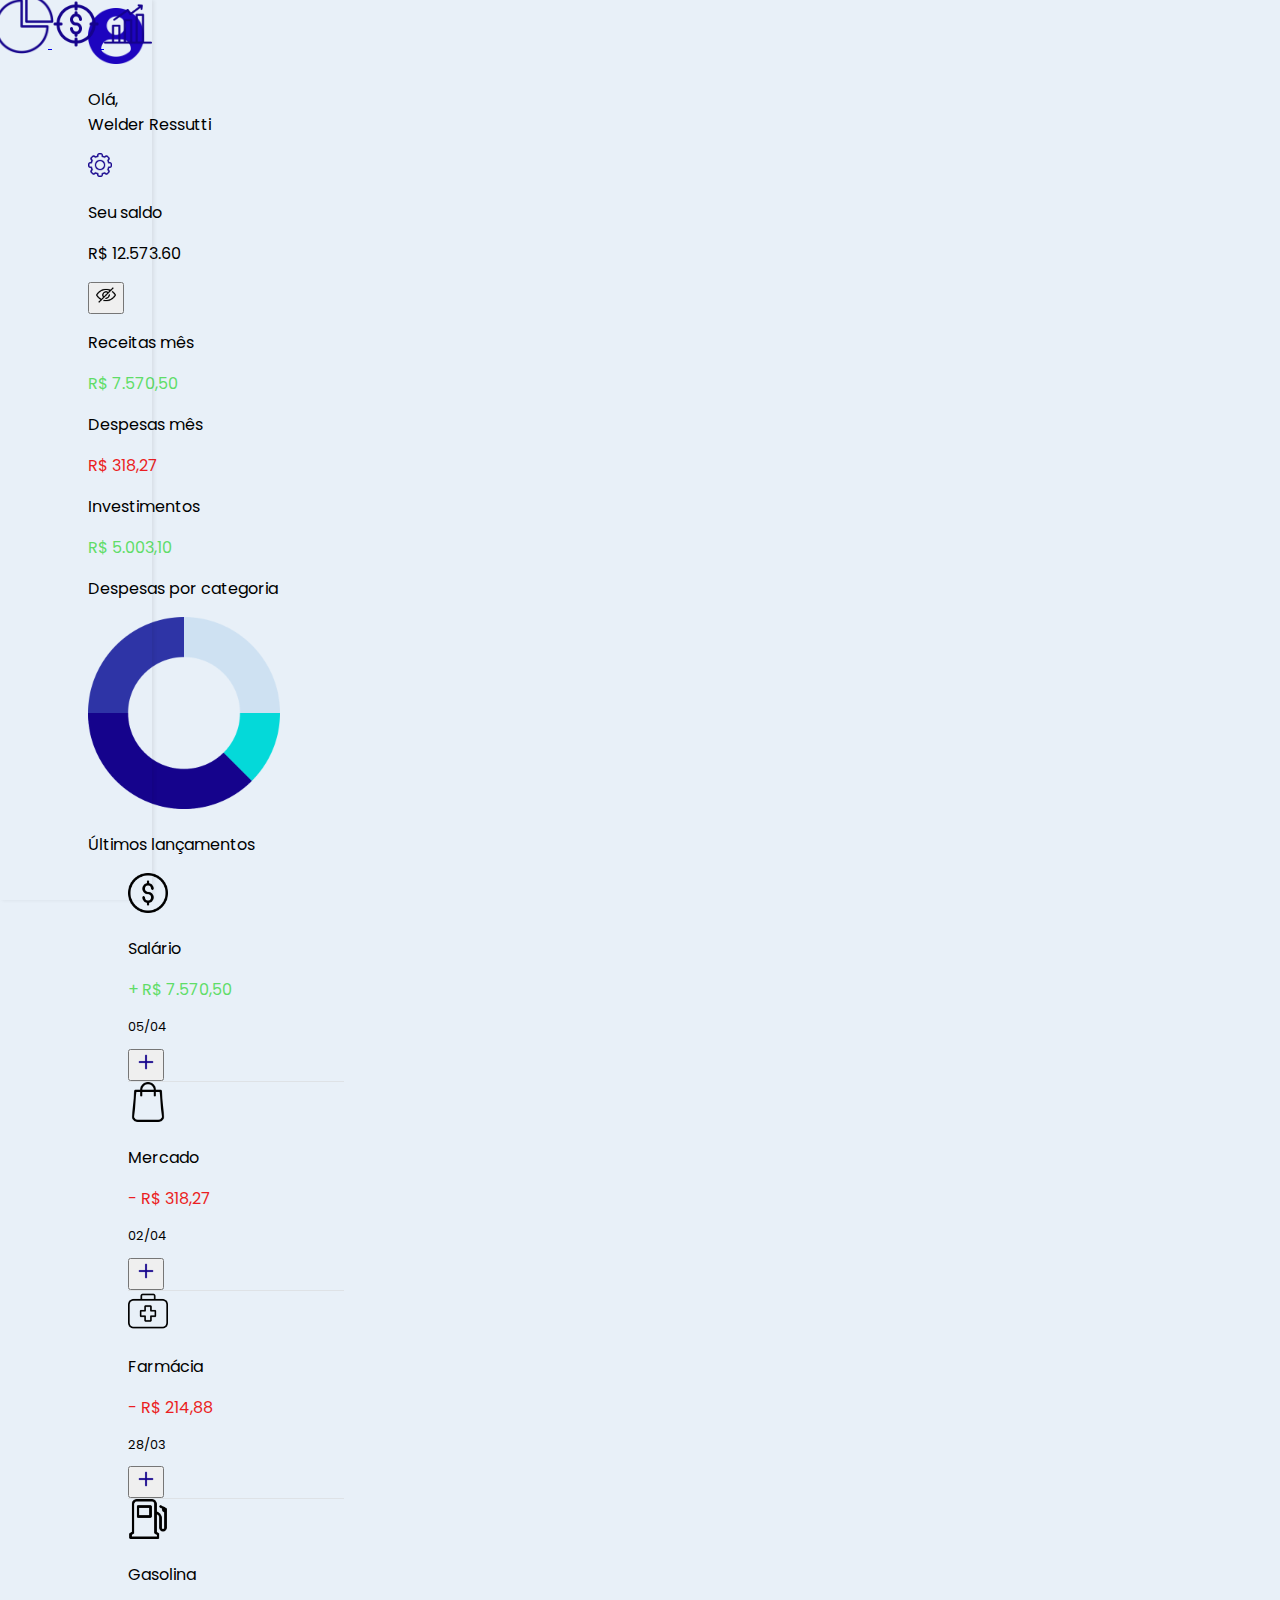
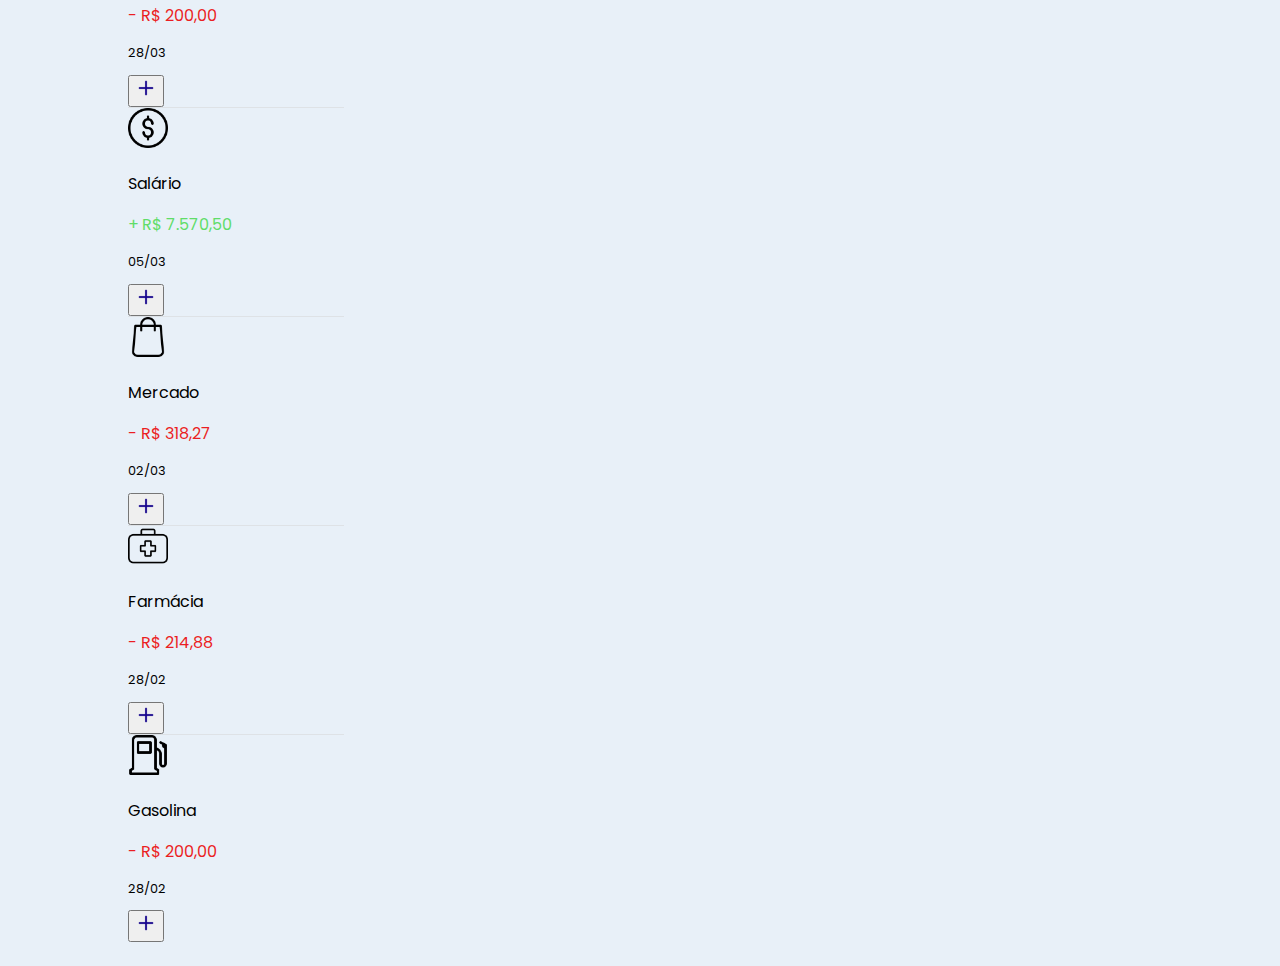
==== commit bd6aad0e: "First Step Finished" ====
--- a/pages/main.html
+++ b/pages/main.html
@@ -239,7 +239,7 @@
         </aside>
 
         <section class="container section-padding">
-            <header class="d-flex justify-content-between align-items-center mb-4 p-4 bg-white rounded-4">
+            <header class="d-flex justify-content-between align-items-center mb-4 p-4 bg-white rounded-4 shadow-sm">
                 <div class="d-flex align-items-center">
                     <img class="me-2 profile-icon" src="../images/icons/profile.png" alt="Ícone de perfil">
                     <p class="m-0 fw-medium">Olá, <br>Welder Ressutti</p>
@@ -254,7 +254,7 @@
 
             <main>
                 <section class="d-flex justify-content-between mb-4">
-                    <div class="p-3 bg-white rounded-4">
+                    <div class="py-3 px-4 bg-white rounded-4 shadow-sm">
                         <p class="m-0 opacity-50">Seu saldo</p>
                         <div class="d-flex">
                             <p class="m-0 me-2 fs-4 fw-semibold">R$ 12.573.60</p>
@@ -264,17 +264,17 @@
                         </div>
                     </div>
 
-                    <div class="bg-white p-3 rounded-4">
+                    <div class="py-3 px-4 bg-white rounded-4 shadow-sm">
                         <p class="m-0 opacity-50">Receitas mês</p>
                         <p class="m-0 fs-4 fw-semibold txt-my-green-1">R$ 7.570,50</p>
                     </div>
                     
-                    <div class="bg-white p-3 rounded-4">
+                    <div class="py-3 px-4 bg-white rounded-4 shadow-sm">
                         <p class="m-0 opacity-50">Despesas mês</p>
                         <p class="m-0 fs-4 fw-semibold txt-my-red-1">R$ 318,27</p>
                     </div>
 
-                    <div class="bg-white p-3 rounded-4">
+                    <div class="py-3 px-4 bg-white rounded-4 shadow-sm">
                         <p class="m-0 opacity-50">Investimentos</p>
                         <p class="m-0 fs-4 fw-semibold txt-my-green-1">R$ 5.003,10</p>
                     </div>
@@ -283,7 +283,7 @@
                 <section class="d-flex justify-content-between">
                     <div class="me-4 chart-side">
                         <p class="mb-2 opacity-50">Despesas por categoria</p>
-                        <div class="d-flex justify-content-center p-5 bg-white rounded-4">
+                        <div class="d-flex justify-content-center p-5 bg-white rounded-4 shadow-sm">
                             <img class="expenses-chart" src="../images/icons/main-chart.png" alt="Gráfico de despesas">
                         </div>
                     </div>
--- a/css/main-style.css
+++ b/css/main-style.css
@@ -59,7 +59,7 @@
     transition: 0.5s;
 }
 
-@media (min-width: 960px) {
+@media (min-width: 992px) {
     .mobile-layout {
         display: none;
     }
@@ -81,6 +81,7 @@
         top: 0;
         left: 0;
         min-height: 100vh;
+        box-shadow: .125rem 0 .25rem rgba(0,0,0,.075);
     }
 
     .section-padding {
